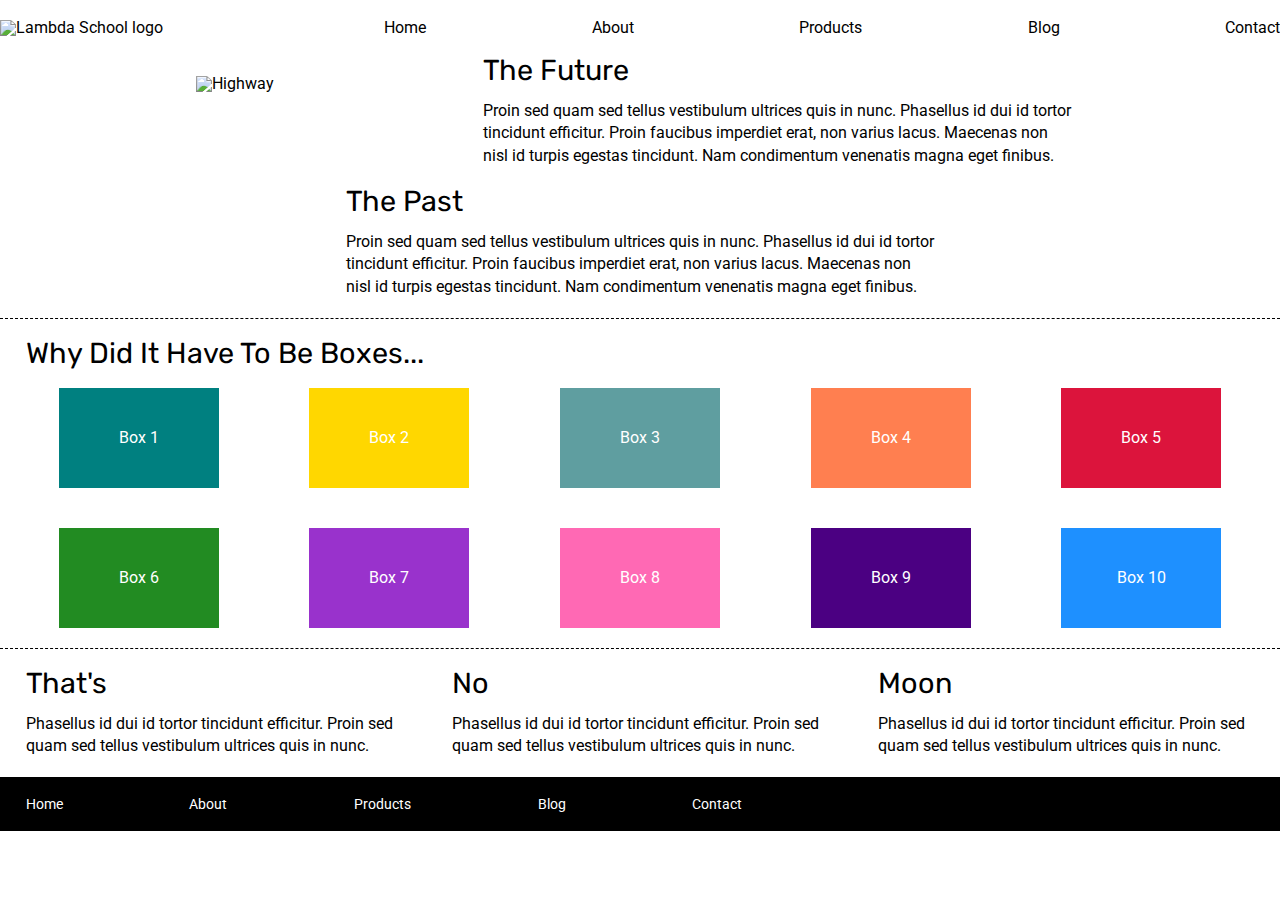
==== index.html @ 932ce52e "add header and top image to html and style css to match desktop.png" ====
<!doctype html>

<html lang="en">
<head>
  <meta charset="utf-8">
  <meta name="viewport" content="width=device-width, initial-scale=1.0">
  <title>Sprint Challenge - Home</title>

  <link href="https://fonts.googleapis.com/css?family=Roboto|Rubik" rel="stylesheet">
  <link rel="stylesheet" href="style/index.css">

</head>

<body>
    <div class="container">
        <header>
            <div class="logo">
                <img src="assets/lambda-black.png" alt="Lambda School logo">
            </div>
            <nav>
                <a href="index.html">Home</a>
                <a href="#about">About</a>
                <a href="#products">Products</a>
                <a href="#blog">Blog</a>
                <a href="#contact">Contact</a>
            </nav>
        </header>
        <section class="top-content">
            <div class="image-container">
                <img src="assets/jumbo.jpg" alt="Highway">
            </div>
            <div class="text-container">
                <h2>The Future</h2>
                <p>Proin sed quam sed tellus vestibulum ultrices quis in nunc. Phasellus id dui id tortor tincidunt efficitur. Proin faucibus imperdiet erat, non varius lacus. Maecenas non nisl id turpis egestas tincidunt. Nam condimentum venenatis magna eget finibus.</p>
            </div>
            <div class="text-container">
                <h2>The Past</h2>
                <p>Proin sed quam sed tellus vestibulum ultrices quis in nunc. Phasellus id dui id tortor tincidunt efficitur. Proin faucibus imperdiet erat, non varius lacus. Maecenas non nisl id turpis egestas tincidunt. Nam condimentum venenatis magna eget finibus.</p>
            </div>
        </section>
        
        <section class="middle-content">
        
            <h2>Why Did It Have To Be Boxes...</h2>
            
            <div class="boxes">
                <div class="box">Box 1</div>
                <div class="box">Box 2</div>
                <div class="box">Box 3</div>
                <div class="box">Box 4</div>
                <div class="box">Box 5</div>
                <div class="box">Box 6</div>
                <div class="box">Box 7</div>
                <div class="box">Box 8</div>
                <div class="box">Box 9</div>
                <div class="box">Box 10</div>
            </div>
        
        </section>

        <section class="bottom-content">

            <div class="text-container">
                <h2>That's</h2>
                <p>Phasellus id dui id tortor tincidunt efficitur. Proin sed quam sed tellus vestibulum ultrices quis in nunc.</p>
            </div>
            <div class="text-container">
                <h2>No</h2>
                <p>Phasellus id dui id tortor tincidunt efficitur. Proin sed quam sed tellus vestibulum ultrices quis in nunc.</p>
            </div>
            <div class="text-container">
                <h2>Moon</h2>
                <p>Phasellus id dui id tortor tincidunt efficitur. Proin sed quam sed tellus vestibulum ultrices quis in nunc.</p>
            </div>

        </section>
        
        <footer>
            <nav>
                <a href="#">Home</a>
                <a href="#">About</a>
                <a href="#">Products</a>
                <a href="#">Blog</a>
                <a href="#">Contact</a>
            </nav>
        </footer>
    </div><!-- container -->        
</body>
</html>
---- style/index.css ----
/* http://meyerweb.com/eric/tools/css/reset/ 
   v2.0 | 20110126
   License: none (public domain)
*/

html, body, div, span, applet, object, iframe,
h1, h2, h3, h4, h5, h6, p, blockquote, pre,
a, abbr, acronym, address, big, cite, code,
del, dfn, em, img, ins, kbd, q, s, samp,
small, strike, strong, sub, sup, tt, var,
b, u, i, center,
dl, dt, dd, ol, ul, li,
fieldset, form, label, legend,
table, caption, tbody, tfoot, thead, tr, th, td,
article, aside, canvas, details, embed, 
figure, figcaption, footer, header, hgroup, 
menu, nav, output, ruby, section, summary,
time, mark, audio, video {
	margin: 0;
	padding: 0;
	border: 0;
	font-size: 100%;
	font: inherit;
    vertical-align: baseline;
    /* border: 1px solid gray; */
}
/* HTML5 display-role reset for older browsers */
article, aside, details, figcaption, figure, 
footer, header, hgroup, menu, nav, section {
	display: block;
}
body {
	line-height: 1;
}
ol, ul {
	list-style: none;
}
blockquote, q {
	quotes: none;
}
blockquote:before, blockquote:after,
q:before, q:after {
	content: '';
	content: none;
}
table {
	border-collapse: collapse;
	border-spacing: 0;
}

* {
    box-sizing: border-box;
    max-width: 100%;
    font-size: 62.5%;
}

html, body {
    height: 100%;
    font-family: 'Roboto', sans-serif;
}

h1, h2, h3, h4, h5 {
    font-size: 1.8rem;
    margin-bottom: 15px;
    font-family: 'Rubik', sans-serif;
}

p {
    line-height: 1.4;
}

.container {
    width: 80rem;
    margin: 0 auto;
}

header{
    width: 100%;
    display: flex;
    justify-content: space-between;
    align-items: flex-end;
    padding: 20px 0;
}

.logo{
    width: 20%;
}

nav{
    width: 70%;
    display: flex;
    justify-content: space-between;
}

nav a{
    text-decoration: none;
    color: black;
}

.top-content {
    display: flex;
    flex-wrap: wrap;
    justify-content: space-evenly;
    margin-bottom: 20px;
    border-bottom: 1px dashed black;
}

.image-container{
    display: flex;
    justify-content: center;
    padding: 20px 0;
}

.image-container img{
    width: 100%;
}


.top-content .text-container {
    width: 48%;
    padding: 0 1%;
    padding-bottom: 20px;  
}

.middle-content {
    margin-bottom: 20px;
    border-bottom: 1px dashed black;
}

.middle-content h2 {
    padding: 0 2%;
    margin-bottom: 0;
}

.middle-content .boxes {
    display: flex;
    flex-wrap: wrap;
    justify-content: space-evenly;
}

.middle-content .boxes .box {
    width: 12.5%;
    height: 100px;
    background: black;
    margin: 20px 2.5%;
    color: white;
    display: flex;
    align-items: center;
    justify-content: center;
}

.middle-content .boxes .box:nth-child(1){
    background: teal;
}

.middle-content .boxes .box:nth-child(2){
    background: gold;
}

.middle-content .boxes .box:nth-child(3){
    background: cadetblue;
}

.middle-content .boxes .box:nth-child(4){
    background: coral;
}

.middle-content .boxes .box:nth-child(5){
    background: crimson;
}

.middle-content .boxes .box:nth-child(6){
    background: forestgreen;
}

.middle-content .boxes .box:nth-child(7){
    background: darkorchid;
}

.middle-content .boxes .box:nth-child(8){
    background: hotpink;
}

.middle-content .boxes .box:nth-child(9){
    background: indigo;
}

.middle-content .boxes .box:nth-child(10){
    background: dodgerblue;
}

.bottom-content {
    display: flex;
    margin: 0 2% 20px;
    justify-content: space-around;
}

.bottom-content .text-container {
    padding-right: 4%;
}

.bottom-content .text-container:last-child {
    padding-right: 0;
}

footer {
    width: 100%;
    background: black;
}

footer nav {
    width: 60%;
    display: flex;
    justify-content: space-between;
    align-items: center;
    padding: 20px 2%;
    font-size: 14px;
}

footer nav a {
    color: white;
    text-decoration: none;
}

@media (max-width: 800px){
    header{
        display: flex;
        flex-direction: column;
        align-items: center;
    }

    nav{
        display: flex;
        flex-direction: column;
        align-items: center;
    }

    nav a:nth-child(3){
        display: none;
    }


}
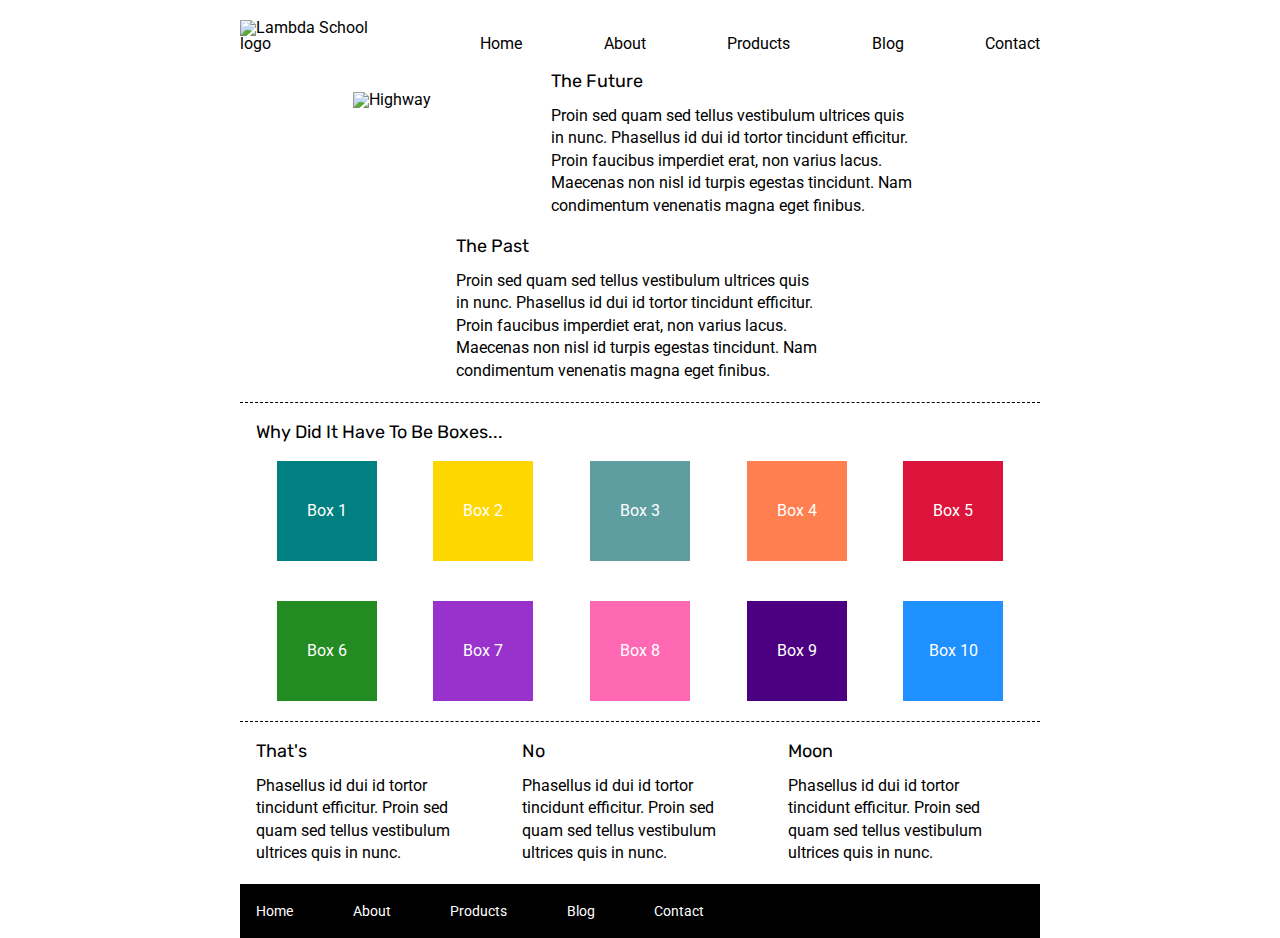
==== commit 1e0219de: "add html file for about page, create responsive design for mobile view" ====
--- a/index.html
+++ b/index.html
@@ -19,7 +19,7 @@
             </div>
             <nav>
                 <a href="index.html">Home</a>
-                <a href="#about">About</a>
+                <a href="about.html">About</a>
                 <a href="#products">Products</a>
                 <a href="#blog">Blog</a>
                 <a href="#contact">Contact</a>
--- a/style/index.css
+++ b/style/index.css
@@ -29,8 +29,14 @@
 footer, header, hgroup, menu, nav, section {
 	display: block;
 }
+
+html{
+    font-size: 62.5%;
+}
+
 body {
-	line-height: 1;
+    font-size: 1.6rem;
+    line-height: 1;
 }
 ol, ul {
 	list-style: none;
@@ -51,7 +57,6 @@
 * {
     box-sizing: border-box;
     max-width: 100%;
-    font-size: 62.5%;
 }
 
 html, body {
@@ -70,7 +75,7 @@
 }
 
 .container {
-    width: 80rem;
+    width: 800px;
     margin: 0 auto;
 }
 
@@ -142,7 +147,7 @@
     width: 12.5%;
     height: 100px;
     background: black;
-    margin: 20px 2.5%;
+    margin: 2.5%;
     color: white;
     display: flex;
     align-items: center;
@@ -214,7 +219,7 @@
     justify-content: space-between;
     align-items: center;
     padding: 20px 2%;
-    font-size: 14px;
+    font-size: 1.4rem;
 }
 
 footer nav a {
@@ -223,20 +228,101 @@
 }
 
 @media (max-width: 800px){
+    body{
+        width: 95%;
+        margin: 0 auto;
+    }
+
+    .top-content .text-container{
+        width: 45%;
+    }
+
+    .middle-content .boxes .box{
+        height: 95px;
+    }
+}
+
+@media (max-width: 500px){
+    body{
+        font-size: 1.4rem;
+    }
+
     header{
         display: flex;
         flex-direction: column;
         align-items: center;
     }
-
-    nav{
+    header .logo{
+        width: 100%;
+        margin-bottom: 10%;
+        display: flex;
+        justify-content: center;
+    }
+
+    header nav{
+        width: 80%;
+        display: block;
+    }
+
+    nav a{
+        display: block;
+        border: 1px solid gainsboro;
+        border-radius: 5px;
+        padding: 2% 0;
+        text-align: center;
+        color: gainsboro;
+
+    }
+
+    nav a:hover{
+        background: rgb(247, 246, 246);
+        font-weight: 900;
+        color: grey;
+    }
+
+    nav a:nth-child(3){
+        display: none;
+    }
+
+    p{
+        color: gray;
+    }
+    .top-content{
         display: flex;
         flex-direction: column;
         align-items: center;
     }
 
-    nav a:nth-child(3){
-        display: none;
+    .top-content .text-container {
+        width: 100%;
+        padding: 0 1%;
+        padding-bottom: 20px;  
+    }
+
+    .middle-content h2{
+        text-align: center;
+    }
+
+    .middle-content .boxes{
+        display: flex;
+        flex-direction: column;
+        align-items: center;
+    }
+
+    .middle-content .boxes .box{
+        width: 25%;
+    }
+
+    .bottom-content{
+        display: flex;
+        flex-direction: column;
+        align-items: center;
+    }
+
+    .bottom-content .text-container {
+        width: 100%;
+        padding: 0 1%;
+        padding-bottom: 20px;  
     }
 
 
